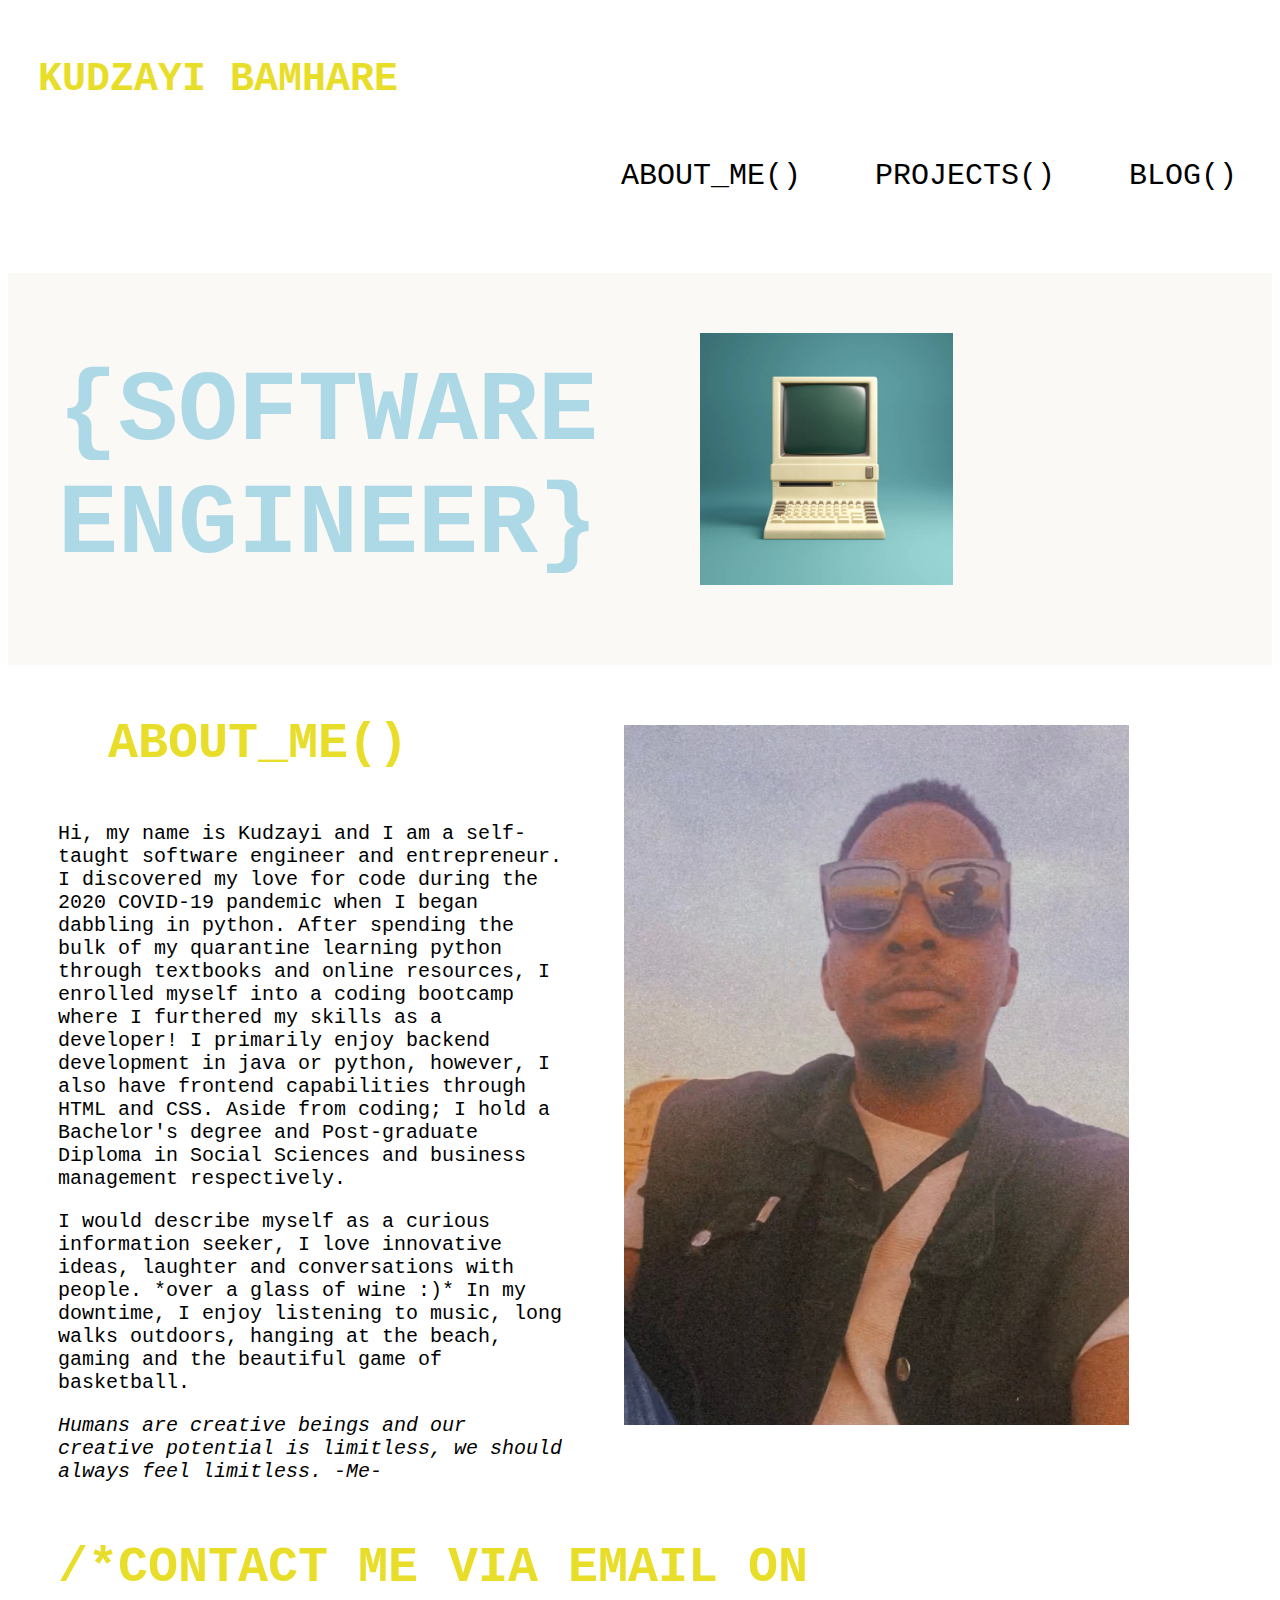
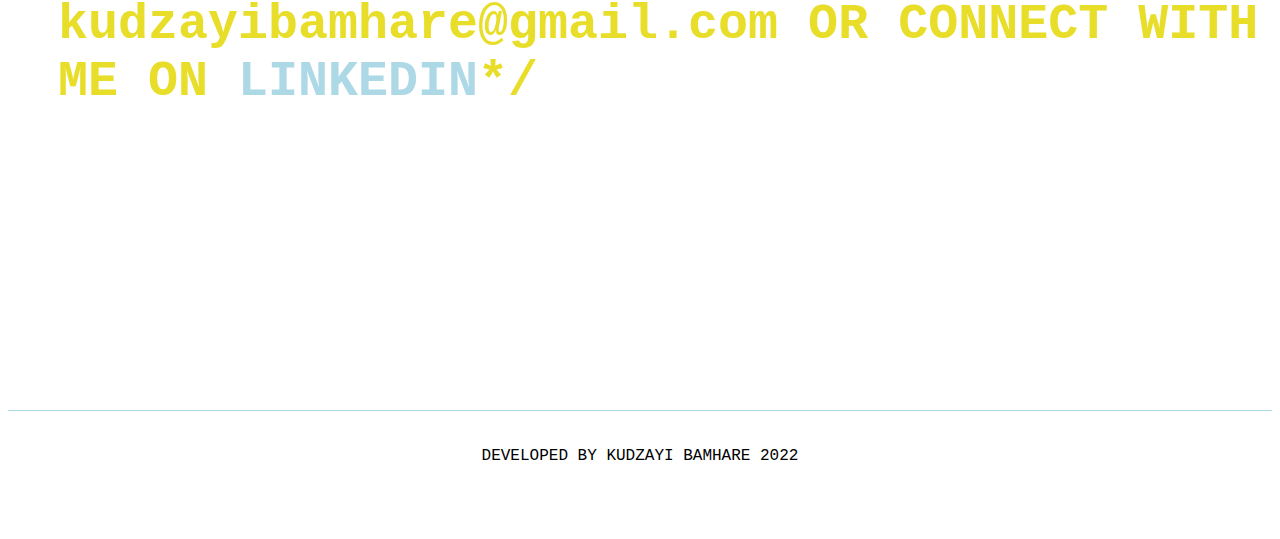
==== index.html @ 8eda1eae "Update index.html" ====
<!DOCTYPE html>
<html>
<head>
  <meta charset="utf-8">
  <meta name="viewport" content="width=device-width">
  <title>Kudzayi Bamhare Resume</title>
  <link rel="stylesheet" href="./bam.css">
</head>
<body>
  <header>
    <div class="hero">
      <div class="navbar">
        <h1>KUDZAYI BAMHARE</h1>
      </div>
      <ul class="location" id="main-nav">
        <li class="location2"><a class="navEffect navEffect2 navEffect3" href="#about">ABOUT_ME()</a></li>
        <li class="location2"><a class="navEffect navEffect2 navEffect3" href="./pages/projects.html">PROJECTS()</a></li>
        <li class="location2"><a class="navEffect navEffect2 navEffect3" href="./pages/blog.html">BLOG()</a></li>
      </ul>
    </div> 
  </header>
  <div class="banner" id="page">
    <div class="left-col">
      <h2>{SOFTWARE ENGINEER}</h2>
    </div>
    <div class="right-col">
      <img id="pic" src="./images/vinta.jpeg" alt="retro pc"/>
    </div>
  </div>
  <div class="left">
    <h3 id="about">ABOUT_ME()</h3>
    <p>Hi, my name is Kudzayi and I am a self-taught software engineer and entrepreneur. I discovered my love for code during the 2020 COVID-19 pandemic when I began dabbling in python.
      After spending the bulk of my quarantine learning python through textbooks and online resources, I enrolled myself
      into a coding bootcamp where I furthered my skills as a developer! I primarily enjoy backend development in java or python, however, I also have frontend capabilities through HTML and CSS. Aside from coding; I hold a Bachelor's degree and Post-graduate Diploma in Social Sciences and business management respectively.</p>
    <p>I would describe myself as a curious information seeker, I love innovative ideas, laughter and conversations with people. *over a glass of wine :)* In my downtime, I enjoy listening to music, long walks outdoors, hanging at the beach, gaming and the beautiful game of basketball.</p>
    <p style="font-style: italic;">Humans are creative beings and our creative potential is limitless, we should always feel limitless. -Me-</p>
  </div>
  <div class="right-col">
    <img src="./images/pic5.jpg" alt="Kudzayi pic">
  </div>
  <h3>/*CONTACT ME VIA EMAIL ON kudzayibamhare@gmail.com OR CONNECT WITH ME ON <a href="https://www.linkedin.com/in/kudzayi-bamhare-3b6991b7/">LINKEDIN</a>*/</h3>
  <footer class="foot border-top">
    <p>DEVELOPED BY KUDZAYI BAMHARE 2022</p>
  </footer>
</body>
</html>
---- bam.css ----
.hero {
  width: 80;
  margin: auto;
  background-color: white;
}

body { 
  min-height: 100vh; 
}

.left {
  color: black;
  font-family: Courier New;
  justify-content: center;
  font-size: 20px;
  width: 40%;
  float: left;
  height: auto;
  padding-left: 50px;
}

.right {
  color: black;
  font-family: Courier New;
  justify-content: center;
  font-size: 20px;
  width: 40%;
  float: right;
  height: auto;
  padding-right: 50px;
}

#page {
  background-color: #FAF9F6;
}

#content {
  background-color: white;
}

h1 {
  font-family: Courier;
  color: #E8DE2A;
  text-decoration: !important;
}

h2 {
  font-size: 50px;
  color: #ADD8E6;
  font-family: Courier;
  padding-left: 50px;
}

h3 {
  font-family: Courier;
  color: #E8DE2A;
  padding-left: 50px;
  font-size: 50px;

}

h4 {
  font-family: Courier;
  color: black;
  font-size: 30px;
  padding-left: 50px;
}

a {
  color: #ADD8E6;
  text-decoration: none;
}

.navbar {
  margin: 30px;
  display: flex;
  align-items: center;
  font-size: 20px;
}

.location {
  flex: 1;
  text-align: right;
}

.location2 {
  display: inline-block;
  list-style: none;
  margin: 0 25px;
}

.navEffect {
  text-decoration: none;
  color: black;
  padding: 0 10px;
  position: relative;
  font-family: Courier New;
  font-size: 30px;
}

.navEffect2::after {
  content: '';
  width: 0;
  height: 10px;
  background: #E8DE2A;
  position: absolute;
  left: 50%;
  transform: translateX(-50%);
  top: -55px;
  transition: 0.5s;
}

.navEffect3:hover::after{
  width: 100%;
}

.banner {
  display: flex;
  margin-top: 80px;
}

.left-col, .right-col {
  flex-basis: 50%;
}


.right-col img {
  width: 40%;
  padding-left: 60px;
  padding-right: 60px;
  padding-top: 60px;
  padding-bottom: 60px;
}

.left-col h2 {
  font-size: 100px;
}

.left-col p {
  font-size: 50px;
}

#screenshot {
  width: 30%;
  max-width: 100%;
  height: auto;
}

.foot {
  background-color: white;
  font-family: Courier New;
  padding-top: 20px;
  padding-bottom: 50px;
  margin-top: 300px;
  width: 100%;
  height: auto;
  color: black;
  text-align: center;
}

.foot2 {
  display: block;
}

.border-top {
    border-top-style: solid;
    border-top-width: 1px;
    border-top-color: #ADD8E6;
}
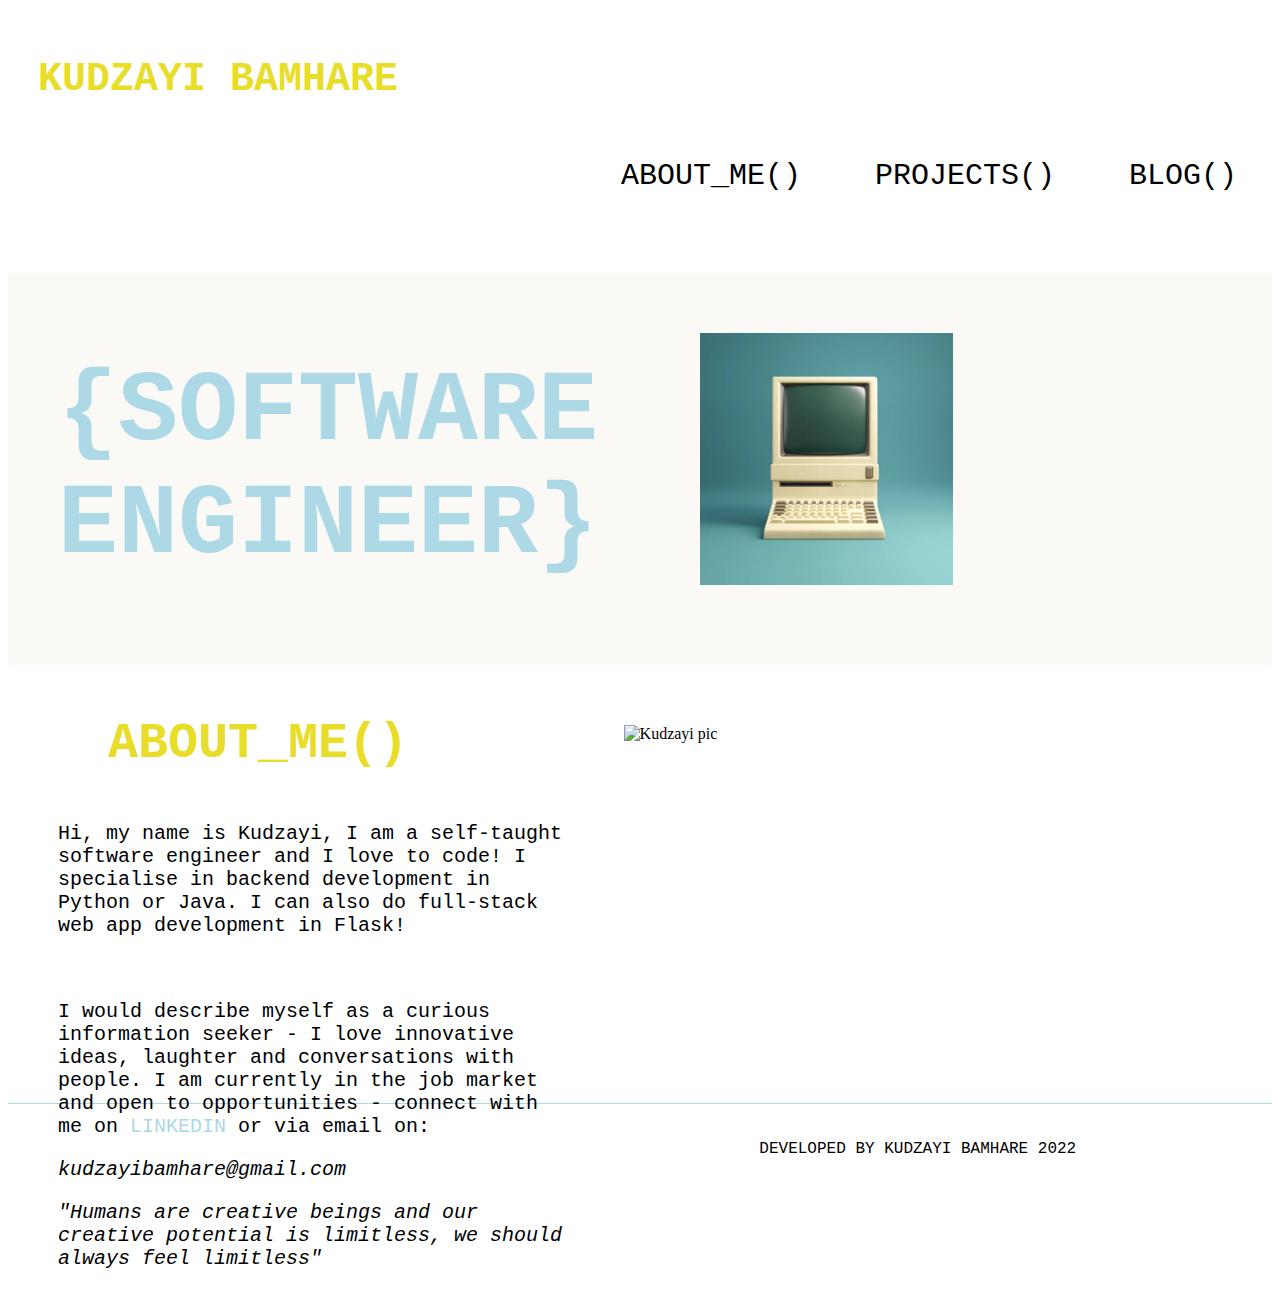
==== commit 11a9a976: "Update index.html" ====
--- a/index.html
+++ b/index.html
@@ -21,24 +21,28 @@
   </header>
   <div class="banner" id="page">
     <div class="left-col">
-      <h2>{SOFTWARE ENGINEER}</h2>
+        <h2>{SOFTWARE ENGINEER}</h2>
     </div>
     <div class="right-col">
-      <img id="pic" src="./images/vinta.jpeg" alt="retro pc"/>
+        <img id="pic" src="./images/vinta.jpeg" alt="Picture of retro pc"/>
     </div>
   </div>
-  <div class="left">
+<div class="left">
     <h3 id="about">ABOUT_ME()</h3>
-    <p>Hi, my name is Kudzayi and I am a self-taught software engineer and entrepreneur. I discovered my love for code during the 2020 COVID-19 pandemic when I began dabbling in python.
-      After spending the bulk of my quarantine learning python through textbooks and online resources, I enrolled myself
-      into a coding bootcamp where I furthered my skills as a developer! I primarily enjoy backend development in java or python, however, I also have frontend capabilities through HTML and CSS. Aside from coding; I hold a Bachelor's degree and Post-graduate Diploma in Social Sciences and business management respectively.</p>
-    <p>I would describe myself as a curious information seeker, I love innovative ideas, laughter and conversations with people. *over a glass of wine :)* In my downtime, I enjoy listening to music, long walks outdoors, hanging at the beach, gaming and the beautiful game of basketball.</p>
-    <p style="font-style: italic;">Humans are creative beings and our creative potential is limitless, we should always feel limitless. -Me-</p>
+    <p>Hi, my name is Kudzayi, I am a self-taught software engineer and I love to code! I specialise in backend development in Python or Java.
+        I can also do full-stack web app development in Flask!
+    </p>
+    <br>
+    <p>I would describe myself as a curious information seeker - I love innovative ideas, laughter and conversations
+        with people. I am currently in the job market and open to opportunities - connect with me on
+        <a href="https://www.linkedin.com/in/kudzayi-bamhare-3b6991b7/">LINKEDIN</a> or via email on: <p style="font-style: italic;">kudzayibamhare@gmail.com</p>
+    </p>
+    <p style="font-style: italic;">"Humans are creative beings and our creative potential is limitless, we should
+        always feel limitless"</p>
+</div>
+  <div class="right-col">
+    <img src="./images/me.JPG" alt="Kudzayi pic">
   </div>
-  <div class="right-col">
-    <img src="./images/pic5.jpg" alt="Kudzayi pic">
-  </div>
-  <h3>/*CONTACT ME VIA EMAIL ON kudzayibamhare@gmail.com OR CONNECT WITH ME ON <a href="https://www.linkedin.com/in/kudzayi-bamhare-3b6991b7/">LINKEDIN</a>*/</h3>
   <footer class="foot border-top">
     <p>DEVELOPED BY KUDZAYI BAMHARE 2022</p>
   </footer>
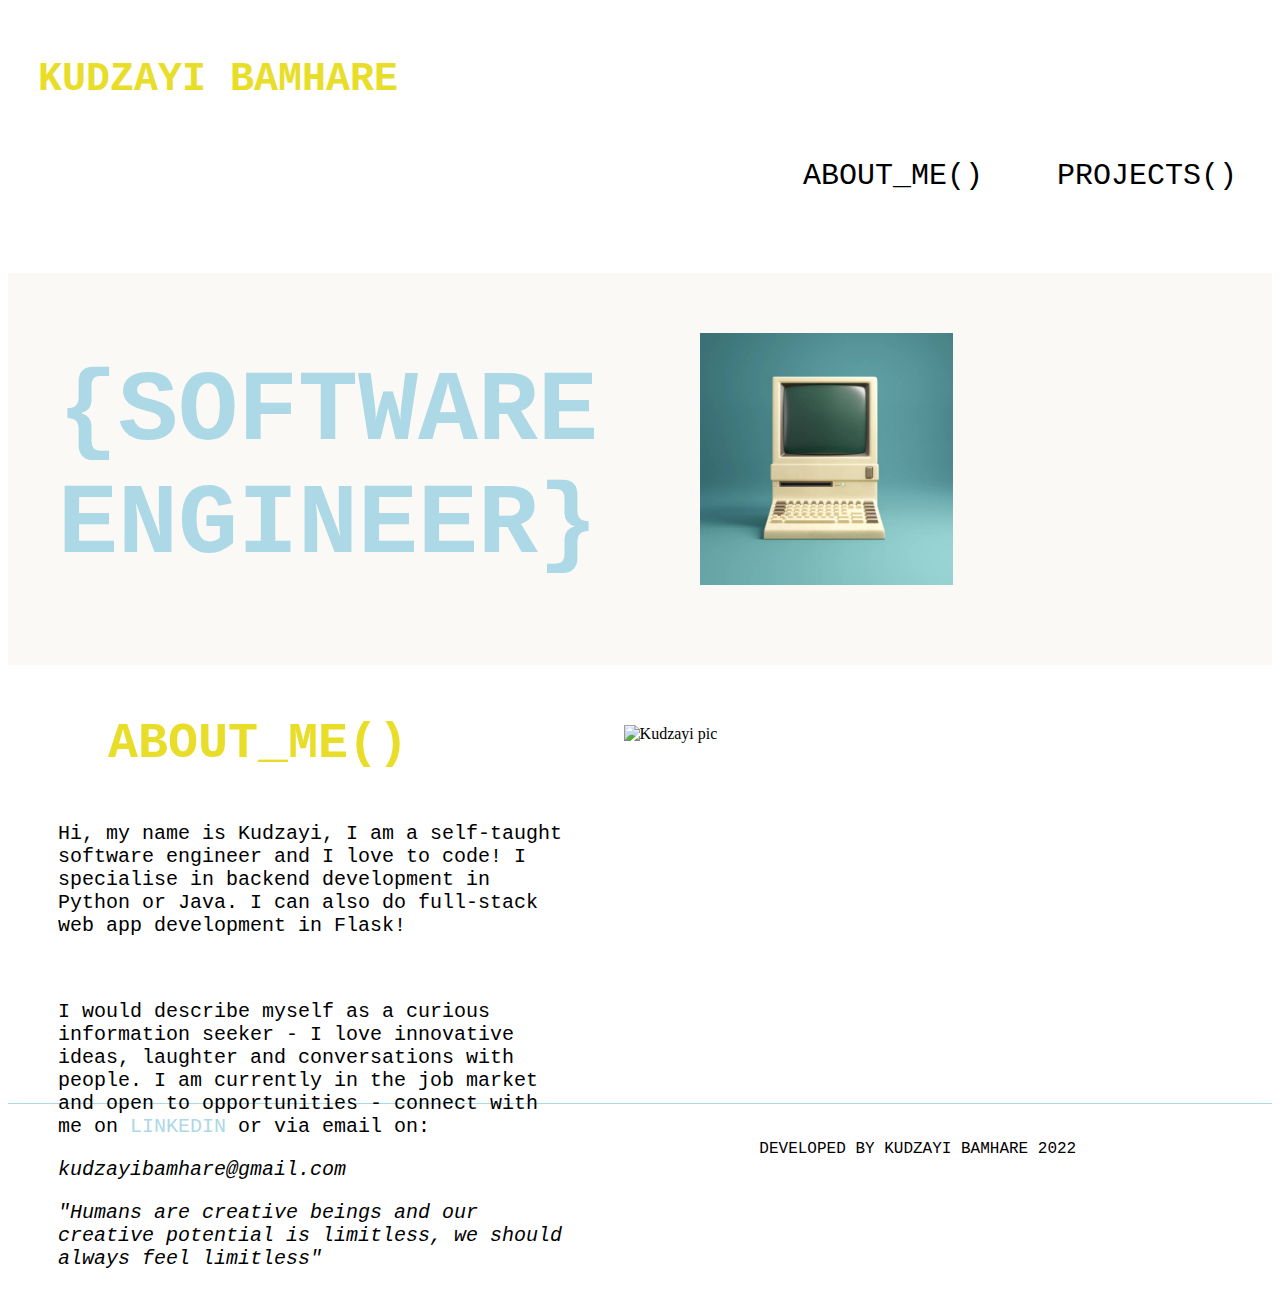
==== commit 92c4c535: "Update index.html" ====
--- a/index.html
+++ b/index.html
@@ -15,7 +15,6 @@
       <ul class="location" id="main-nav">
         <li class="location2"><a class="navEffect navEffect2 navEffect3" href="#about">ABOUT_ME()</a></li>
         <li class="location2"><a class="navEffect navEffect2 navEffect3" href="./pages/projects.html">PROJECTS()</a></li>
-        <li class="location2"><a class="navEffect navEffect2 navEffect3" href="./pages/blog.html">BLOG()</a></li>
       </ul>
     </div> 
   </header>
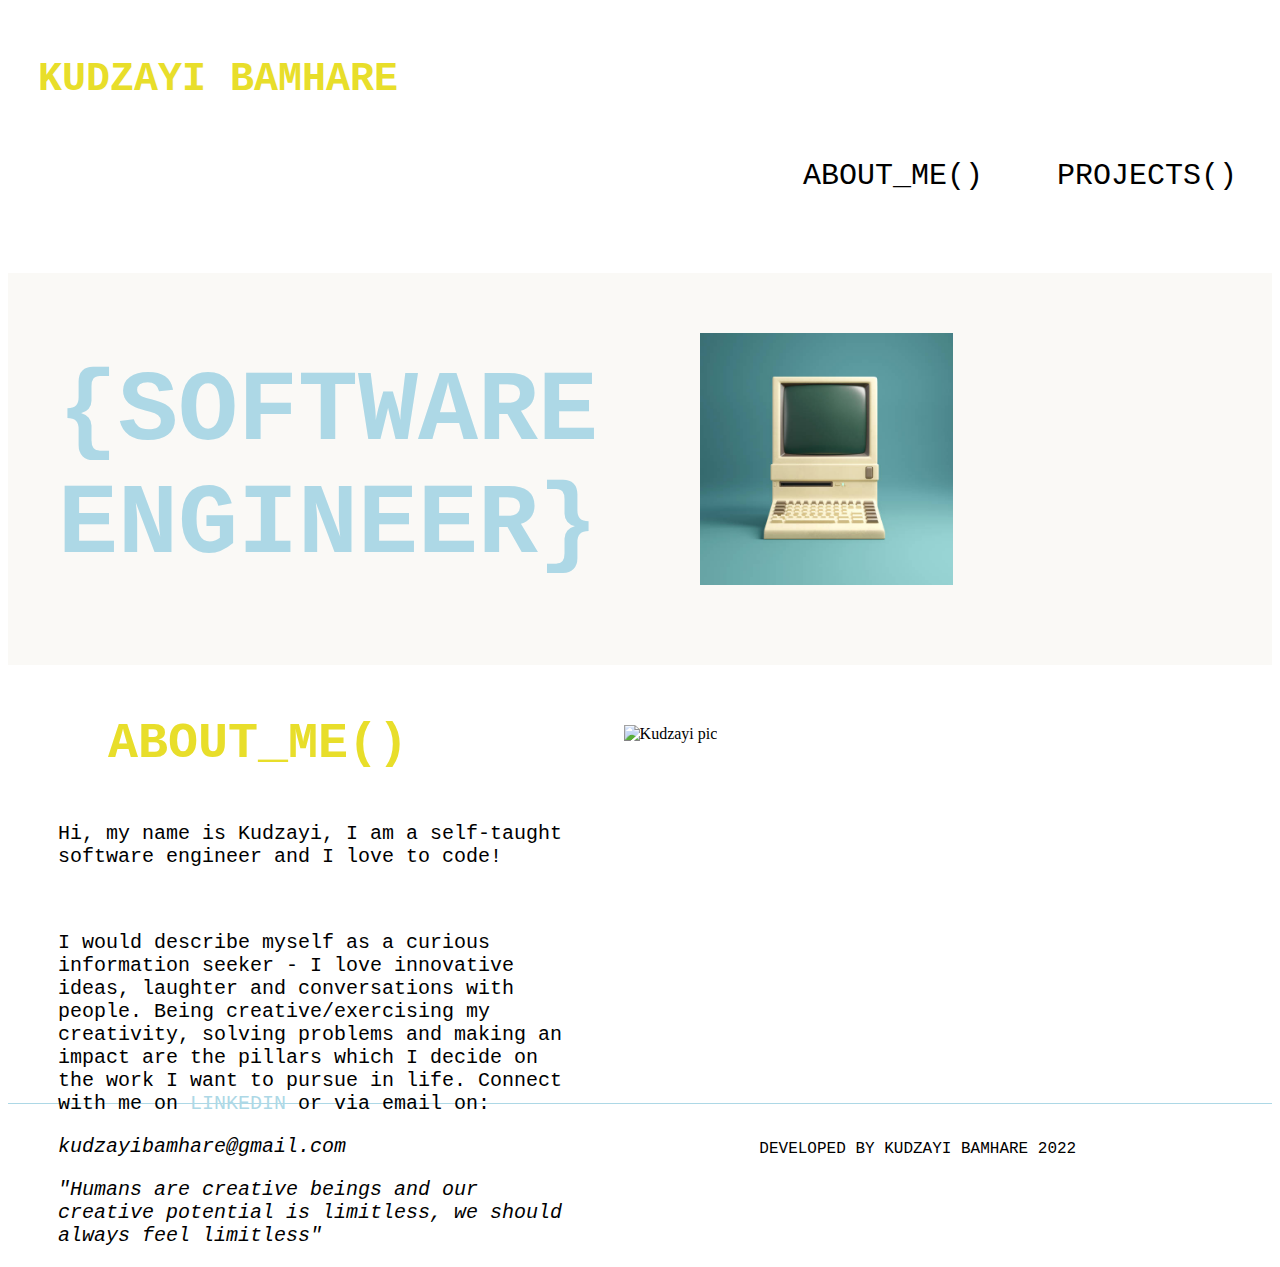
==== commit ce0b964a: "Update index.html" ====
--- a/index.html
+++ b/index.html
@@ -28,12 +28,11 @@
   </div>
 <div class="left">
     <h3 id="about">ABOUT_ME()</h3>
-    <p>Hi, my name is Kudzayi, I am a self-taught software engineer and I love to code! I specialise in backend development in Python or Java.
-        I can also do full-stack web app development in Flask!
+    <p>Hi, my name is Kudzayi, I am a self-taught software engineer and I love to code!
     </p>
     <br>
     <p>I would describe myself as a curious information seeker - I love innovative ideas, laughter and conversations
-        with people. I am currently in the job market and open to opportunities - connect with me on
+        with people. Being creative/exercising my creativity, solving problems and making an impact are the pillars which I decide on the work I want to pursue in life. Connect with me on
         <a href="https://www.linkedin.com/in/kudzayi-bamhare-3b6991b7/">LINKEDIN</a> or via email on: <p style="font-style: italic;">kudzayibamhare@gmail.com</p>
     </p>
     <p style="font-style: italic;">"Humans are creative beings and our creative potential is limitless, we should
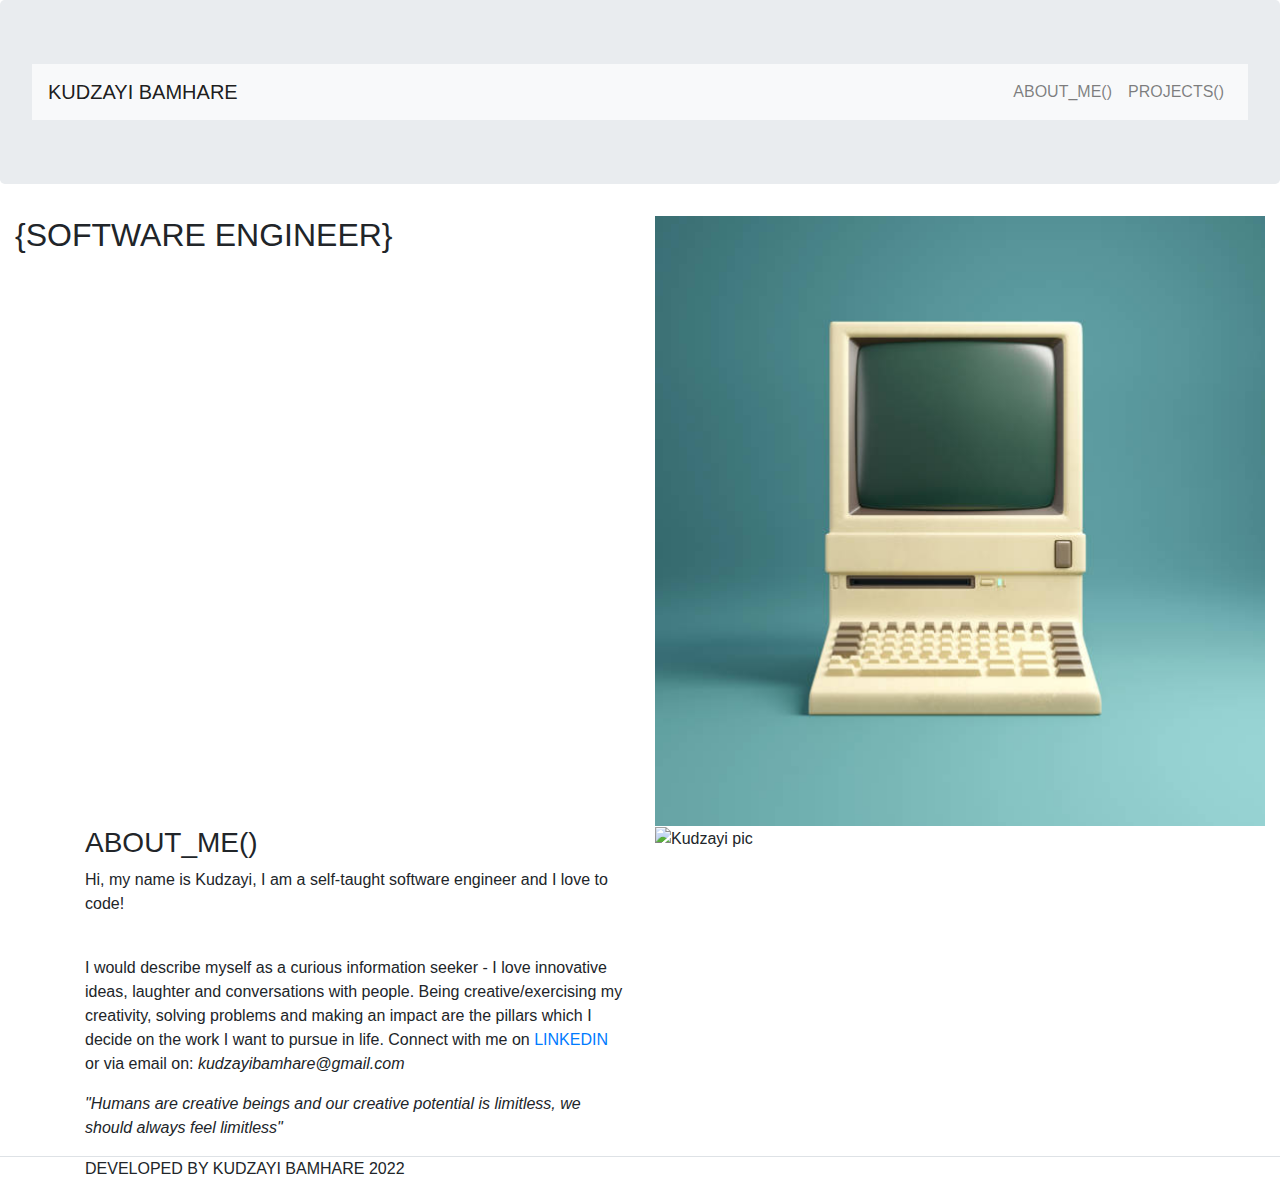
==== commit a44918ac: "Update index.html" ====
--- a/index.html
+++ b/index.html
@@ -4,45 +4,61 @@
   <meta charset="utf-8">
   <meta name="viewport" content="width=device-width">
   <title>Kudzayi Bamhare Resume</title>
-  <link rel="stylesheet" href="./bam.css">
+  <link rel="stylesheet" href="https://stackpath.bootstrapcdn.com/bootstrap/4.5.0/css/bootstrap.min.css">
 </head>
 <body>
   <header>
-    <div class="hero">
-      <div class="navbar">
-        <h1>KUDZAYI BAMHARE</h1>
-      </div>
-      <ul class="location" id="main-nav">
-        <li class="location2"><a class="navEffect navEffect2 navEffect3" href="#about">ABOUT_ME()</a></li>
-        <li class="location2"><a class="navEffect navEffect2 navEffect3" href="./pages/projects.html">PROJECTS()</a></li>
-      </ul>
+    <div class="jumbotron">
+      <nav class="navbar navbar-expand-lg navbar-light bg-light">
+        <a class="navbar-brand" href="#">KUDZAYI BAMHARE</a>
+        <button class="navbar-toggler" type="button" data-toggle="collapse" data-target="#main-nav" aria-controls="main-nav" aria-expanded="false" aria-label="Toggle navigation">
+          <span class="navbar-toggler-icon"></span>
+        </button>
+        <div class="collapse navbar-collapse" id="main-nav">
+          <ul class="navbar-nav ml-auto">
+            <li class="nav-item">
+              <a class="nav-link" href="#about">ABOUT_ME()</a>
+            </li>
+            <li class="nav-item">
+              <a class="nav-link" href="./pages/projects.html">PROJECTS()</a>
+            </li>
+          </ul>
+        </div>
+      </nav>
     </div> 
   </header>
-  <div class="banner" id="page">
-    <div class="left-col">
+  <div class="container-fluid">
+    <div class="row">
+      <div class="col-lg-6">
         <h2>{SOFTWARE ENGINEER}</h2>
-    </div>
-    <div class="right-col">
-        <img id="pic" src="./images/vinta.jpeg" alt="Picture of retro pc"/>
+      </div>
+      <div class="col-lg-6">
+        <img id="pic" class="img-fluid" src="./images/vinta.jpeg" alt="Picture of retro pc"/>
+      </div>
     </div>
   </div>
-<div class="left">
-    <h3 id="about">ABOUT_ME()</h3>
-    <p>Hi, my name is Kudzayi, I am a self-taught software engineer and I love to code!
-    </p>
-    <br>
-    <p>I would describe myself as a curious information seeker - I love innovative ideas, laughter and conversations
-        with people. Being creative/exercising my creativity, solving problems and making an impact are the pillars which I decide on the work I want to pursue in life. Connect with me on
-        <a href="https://www.linkedin.com/in/kudzayi-bamhare-3b6991b7/">LINKEDIN</a> or via email on: <p style="font-style: italic;">kudzayibamhare@gmail.com</p>
-    </p>
-    <p style="font-style: italic;">"Humans are creative beings and our creative potential is limitless, we should
-        always feel limitless"</p>
-</div>
-  <div class="right-col">
-    <img src="./images/me.JPG" alt="Kudzayi pic">
+  <div class="container">
+    <div class="row">
+      <div class="col-lg-6">
+        <h3 id="about">ABOUT_ME()</h3>
+        <p>Hi, my name is Kudzayi, I am a self-taught software engineer and I love to code!</p>
+        <br>
+        <p>I would describe myself as a curious information seeker - I love innovative ideas, laughter and conversations with people. Being creative/exercising my creativity, solving problems and making an impact are the pillars which I decide on the work I want to pursue in life. Connect with me on <a href="https://www.linkedin.com/in/kudzayi-bamhare-3b6991b7/">LINKEDIN</a> or via email on: <em>kudzayibamhare@gmail.com</em></p>
+        <p><em>"Humans are creative beings and our creative potential is limitless, we should always feel limitless"</em></p>
+      </div>
+      <div class="col-lg-6">
+        <img src="./images/me.JPG" class="img-fluid" alt="Kudzayi pic">
+      </div>
+    </div>
   </div>
-  <footer class="foot border-top">
-    <p>DEVELOPED BY KUDZAYI BAMHARE 2022</p>
+  <footer class="footer border-top">
+    <div class="container">
+      <p>DEVELOPED BY KUDZAYI BAMHARE 2022</p>
+    </div>
   </footer>
+  
+  <script src="https://code.jquery.com/jquery-3.5.1.slim.min.js"></script>
+  <script src="https://cdn.jsdelivr.net/npm/bootstrap@4.5.0/dist/js/bootstrap.bundle.min.js"></script>
 </body>
 </html>
+
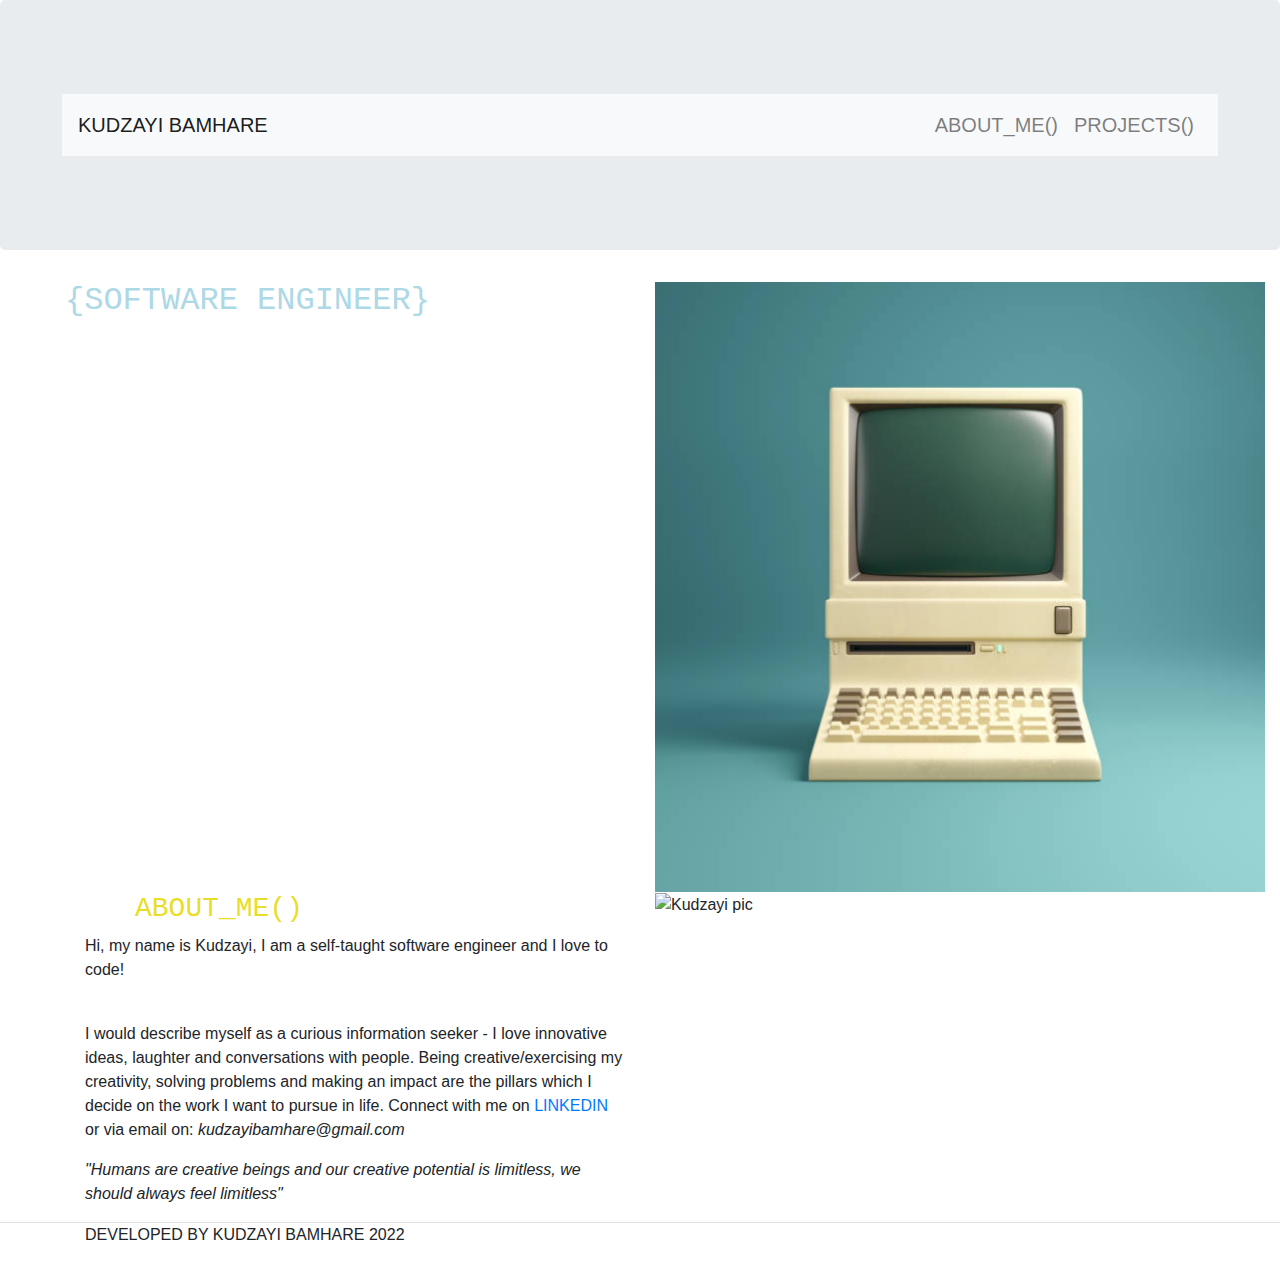
==== commit 058c9f4c: "Update index.html" ====
--- a/index.html
+++ b/index.html
@@ -4,6 +4,7 @@
   <meta charset="utf-8">
   <meta name="viewport" content="width=device-width">
   <title>Kudzayi Bamhare Resume</title>
+  <link rel="stylesheet" href="./bam.css">
   <link rel="stylesheet" href="https://stackpath.bootstrapcdn.com/bootstrap/4.5.0/css/bootstrap.min.css">
 </head>
 <body>
--- a/bam.css
+++ b/bam.css
@@ -0,0 +1,169 @@
+.hero {
+  width: 80;
+  margin: auto;
+  background-color: white;
+}
+
+body { 
+  min-height: 100vh; 
+}
+
+.left {
+  color: black;
+  font-family: Courier New;
+  justify-content: center;
+  font-size: 20px;
+  width: 40%;
+  float: left;
+  height: auto;
+  padding-left: 50px;
+}
+
+.right {
+  color: black;
+  font-family: Courier New;
+  justify-content: center;
+  font-size: 20px;
+  width: 40%;
+  float: right;
+  height: auto;
+  padding-right: 50px;
+}
+
+#page {
+  background-color: #FAF9F6;
+}
+
+#content {
+  background-color: white;
+}
+
+h1 {
+  font-family: Courier;
+  color: #E8DE2A;
+  text-decoration: !important;
+}
+
+h2 {
+  font-size: 50px;
+  color: #ADD8E6;
+  font-family: Courier;
+  padding-left: 50px;
+}
+
+h3 {
+  font-family: Courier;
+  color: #E8DE2A;
+  padding-left: 50px;
+  font-size: 50px;
+
+}
+
+h4 {
+  font-family: Courier;
+  color: black;
+  font-size: 30px;
+  padding-left: 50px;
+}
+
+a {
+  color: #ADD8E6;
+  text-decoration: none;
+}
+
+.navbar {
+  margin: 30px;
+  display: flex;
+  align-items: center;
+  font-size: 20px;
+}
+
+.location {
+  flex: 1;
+  text-align: right;
+}
+
+.location2 {
+  display: inline-block;
+  list-style: none;
+  margin: 0 25px;
+}
+
+.navEffect {
+  text-decoration: none;
+  color: black;
+  padding: 0 10px;
+  position: relative;
+  font-family: Courier New;
+  font-size: 30px;
+}
+
+.navEffect2::after {
+  content: '';
+  width: 0;
+  height: 10px;
+  background: #E8DE2A;
+  position: absolute;
+  left: 50%;
+  transform: translateX(-50%);
+  top: -55px;
+  transition: 0.5s;
+}
+
+.navEffect3:hover::after{
+  width: 100%;
+}
+
+.banner {
+  display: flex;
+  margin-top: 80px;
+}
+
+.left-col, .right-col {
+  flex-basis: 50%;
+}
+
+
+.right-col img {
+  width: 40%;
+  padding-left: 60px;
+  padding-right: 60px;
+  padding-top: 60px;
+  padding-bottom: 60px;
+}
+
+.left-col h2 {
+  font-size: 100px;
+}
+
+.left-col p {
+  font-size: 50px;
+}
+
+#screenshot {
+  width: 30%;
+  max-width: 100%;
+  height: auto;
+}
+
+.foot {
+  background-color: white;
+  font-family: Courier New;
+  padding-top: 20px;
+  padding-bottom: 50px;
+  margin-top: 300px;
+  width: 100%;
+  height: auto;
+  color: black;
+  text-align: center;
+}
+
+.foot2 {
+  display: block;
+}
+
+.border-top {
+    border-top-style: solid;
+    border-top-width: 1px;
+    border-top-color: #ADD8E6;
+}
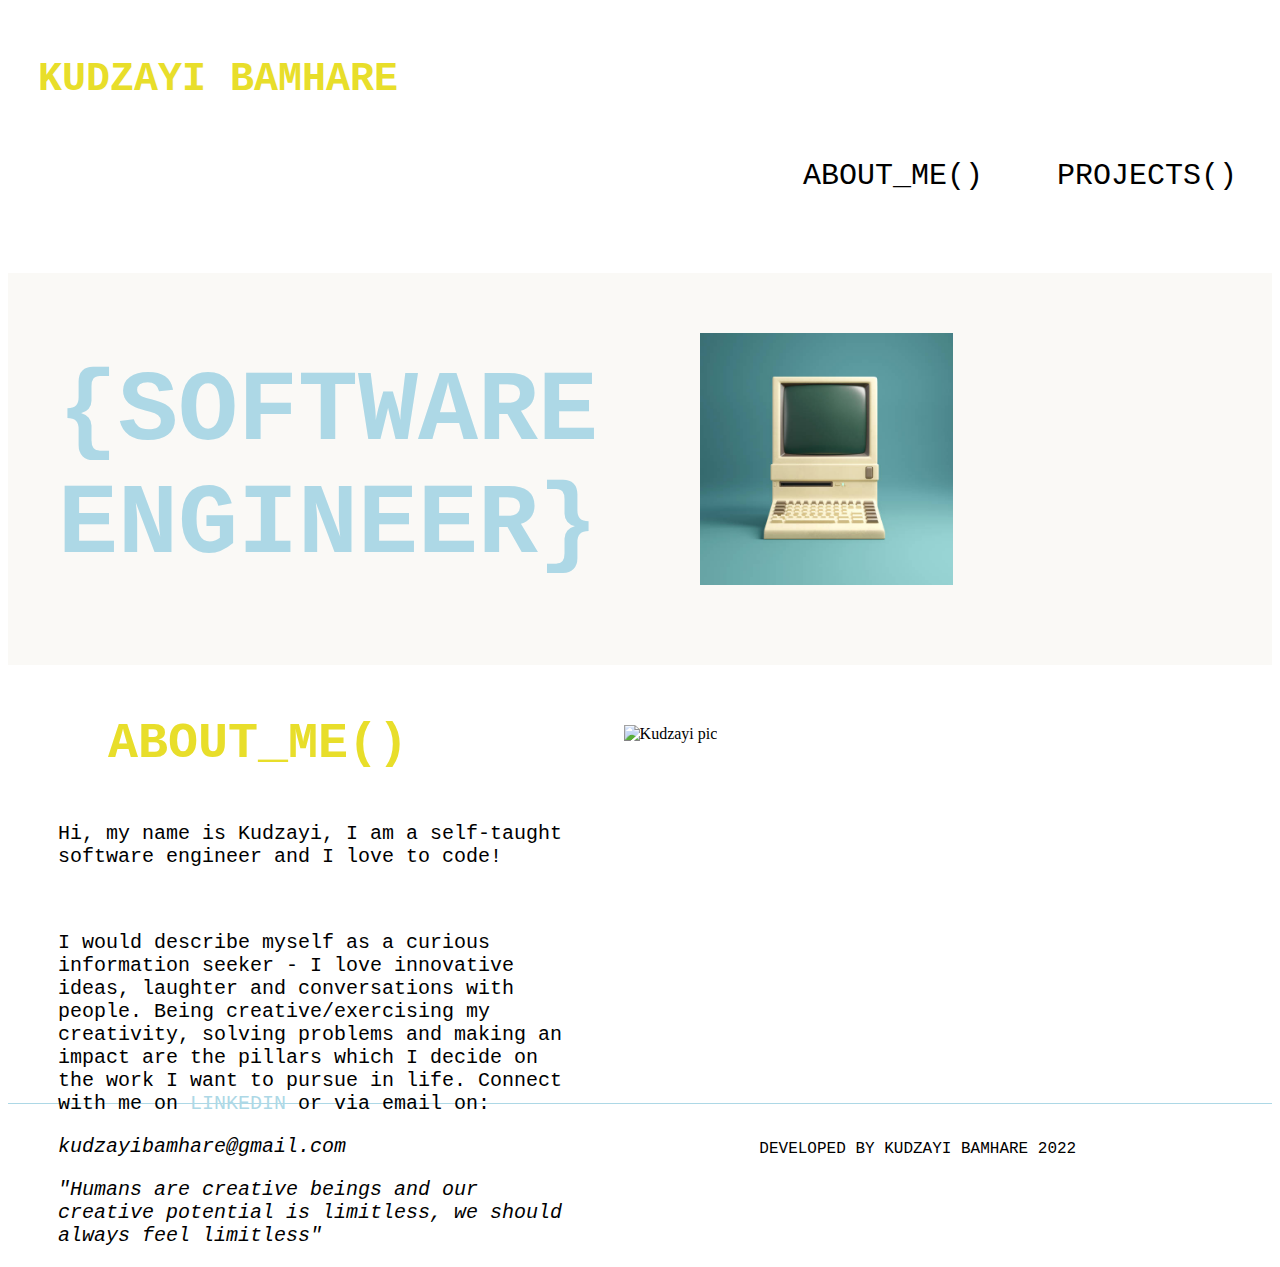
==== commit 91bfabe0: "Update index.html" ====
--- a/index.html
+++ b/index.html
@@ -5,61 +5,45 @@
   <meta name="viewport" content="width=device-width">
   <title>Kudzayi Bamhare Resume</title>
   <link rel="stylesheet" href="./bam.css">
-  <link rel="stylesheet" href="https://stackpath.bootstrapcdn.com/bootstrap/4.5.0/css/bootstrap.min.css">
 </head>
 <body>
   <header>
-    <div class="jumbotron">
-      <nav class="navbar navbar-expand-lg navbar-light bg-light">
-        <a class="navbar-brand" href="#">KUDZAYI BAMHARE</a>
-        <button class="navbar-toggler" type="button" data-toggle="collapse" data-target="#main-nav" aria-controls="main-nav" aria-expanded="false" aria-label="Toggle navigation">
-          <span class="navbar-toggler-icon"></span>
-        </button>
-        <div class="collapse navbar-collapse" id="main-nav">
-          <ul class="navbar-nav ml-auto">
-            <li class="nav-item">
-              <a class="nav-link" href="#about">ABOUT_ME()</a>
-            </li>
-            <li class="nav-item">
-              <a class="nav-link" href="./pages/projects.html">PROJECTS()</a>
-            </li>
-          </ul>
-        </div>
-      </nav>
+    <div class="hero">
+      <div class="navbar">
+        <h1>KUDZAYI BAMHARE</h1>
+      </div>
+      <ul class="location" id="main-nav">
+        <li class="location2"><a class="navEffect navEffect2 navEffect3" href="#about">ABOUT_ME()</a></li>
+        <li class="location2"><a class="navEffect navEffect2 navEffect3" href="./pages/projects.html">PROJECTS()</a></li>
+      </ul>
     </div> 
   </header>
-  <div class="container-fluid">
-    <div class="row">
-      <div class="col-lg-6">
+  <div class="banner" id="page">
+    <div class="left-col">
         <h2>{SOFTWARE ENGINEER}</h2>
-      </div>
-      <div class="col-lg-6">
-        <img id="pic" class="img-fluid" src="./images/vinta.jpeg" alt="Picture of retro pc"/>
-      </div>
+    </div>
+    <div class="right-col">
+        <img id="pic" src="./images/vinta.jpeg" alt="Picture of retro pc"/>
     </div>
   </div>
-  <div class="container">
-    <div class="row">
-      <div class="col-lg-6">
-        <h3 id="about">ABOUT_ME()</h3>
-        <p>Hi, my name is Kudzayi, I am a self-taught software engineer and I love to code!</p>
-        <br>
-        <p>I would describe myself as a curious information seeker - I love innovative ideas, laughter and conversations with people. Being creative/exercising my creativity, solving problems and making an impact are the pillars which I decide on the work I want to pursue in life. Connect with me on <a href="https://www.linkedin.com/in/kudzayi-bamhare-3b6991b7/">LINKEDIN</a> or via email on: <em>kudzayibamhare@gmail.com</em></p>
-        <p><em>"Humans are creative beings and our creative potential is limitless, we should always feel limitless"</em></p>
-      </div>
-      <div class="col-lg-6">
-        <img src="./images/me.JPG" class="img-fluid" alt="Kudzayi pic">
-      </div>
-    </div>
+<div class="left">
+    <h3 id="about">ABOUT_ME()</h3>
+    <p>Hi, my name is Kudzayi, I am a self-taught software engineer and I love to code!
+    </p>
+    <br>
+    <p>I would describe myself as a curious information seeker - I love innovative ideas, laughter and conversations
+        with people. Being creative/exercising my creativity, solving problems and making an impact are the pillars which I decide on the work I want to pursue in life. Connect with me on
+        <a href="https://www.linkedin.com/in/kudzayi-bamhare-3b6991b7/">LINKEDIN</a> or via email on: <p style="font-style: italic;">kudzayibamhare@gmail.com</p>
+    </p>
+    <p style="font-style: italic;">"Humans are creative beings and our creative potential is limitless, we should
+        always feel limitless"</p>
+</div>
+  <div class="right-col">
+    <img src="./images/me.JPG" alt="Kudzayi pic">
   </div>
-  <footer class="footer border-top">
-    <div class="container">
-      <p>DEVELOPED BY KUDZAYI BAMHARE 2022</p>
-    </div>
+  <footer class="foot border-top">
+    <p>DEVELOPED BY KUDZAYI BAMHARE 2022</p>
   </footer>
-  
-  <script src="https://code.jquery.com/jquery-3.5.1.slim.min.js"></script>
-  <script src="https://cdn.jsdelivr.net/npm/bootstrap@4.5.0/dist/js/bootstrap.bundle.min.js"></script>
 </body>
 </html>
 
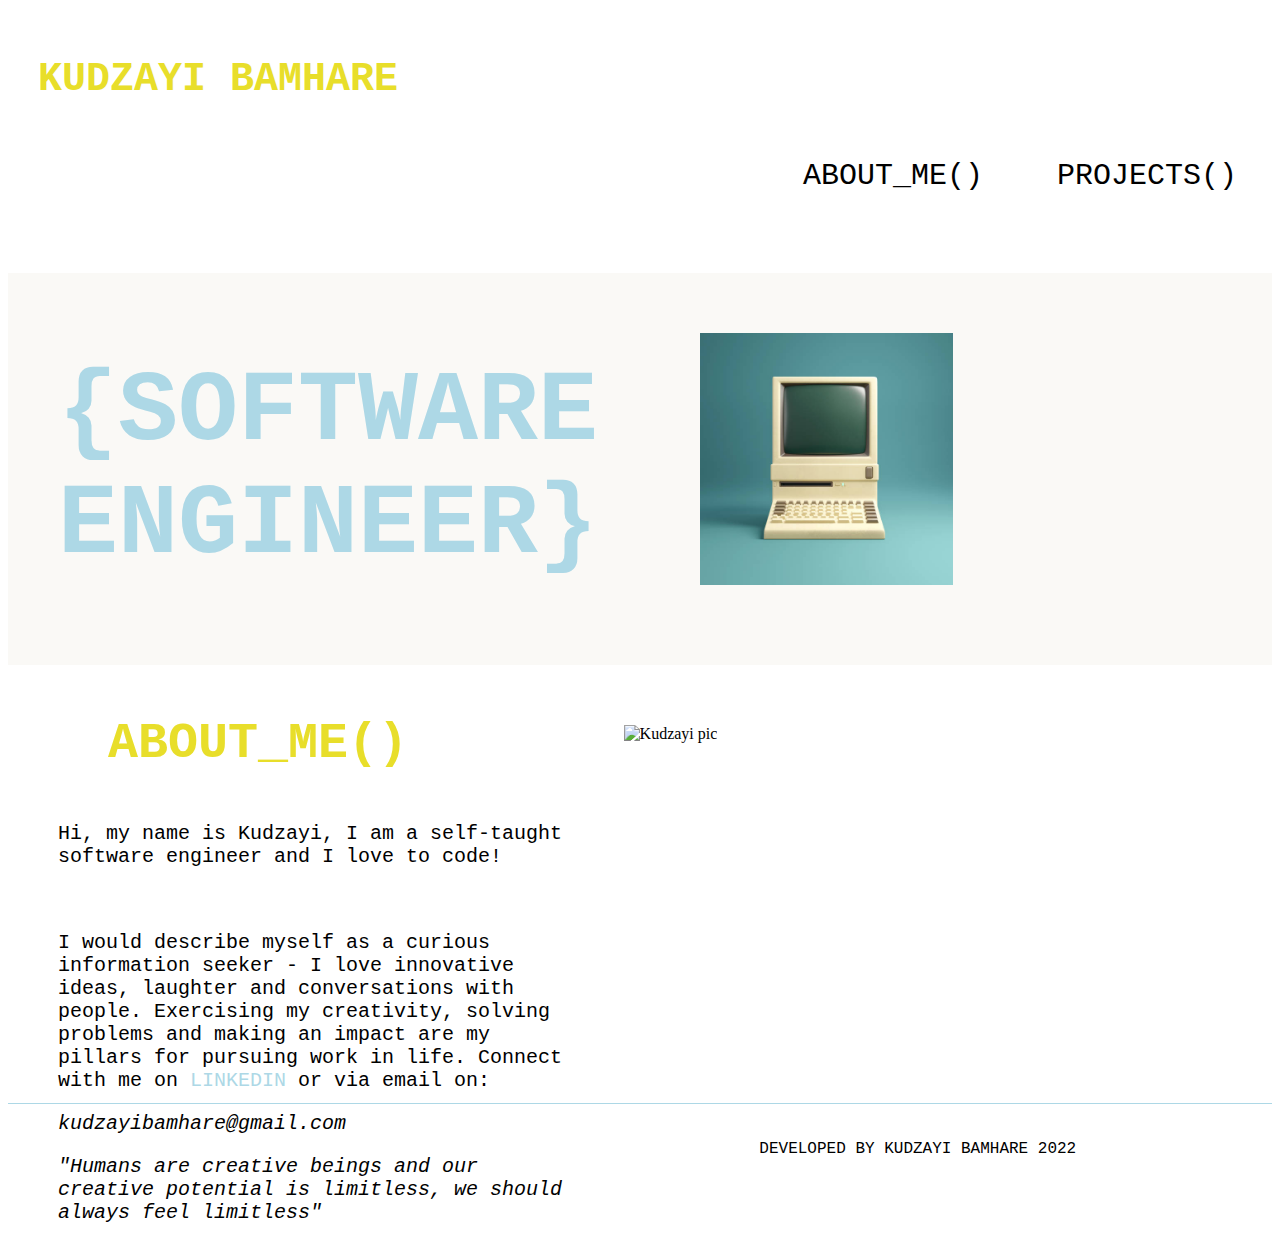
==== commit c29bcb25: "Update index.html" ====
--- a/index.html
+++ b/index.html
@@ -32,7 +32,7 @@
     </p>
     <br>
     <p>I would describe myself as a curious information seeker - I love innovative ideas, laughter and conversations
-        with people. Being creative/exercising my creativity, solving problems and making an impact are the pillars which I decide on the work I want to pursue in life. Connect with me on
+        with people. Exercising my creativity, solving problems and making an impact are my pillars for pursuing work in life. Connect with me on
         <a href="https://www.linkedin.com/in/kudzayi-bamhare-3b6991b7/">LINKEDIN</a> or via email on: <p style="font-style: italic;">kudzayibamhare@gmail.com</p>
     </p>
     <p style="font-style: italic;">"Humans are creative beings and our creative potential is limitless, we should
